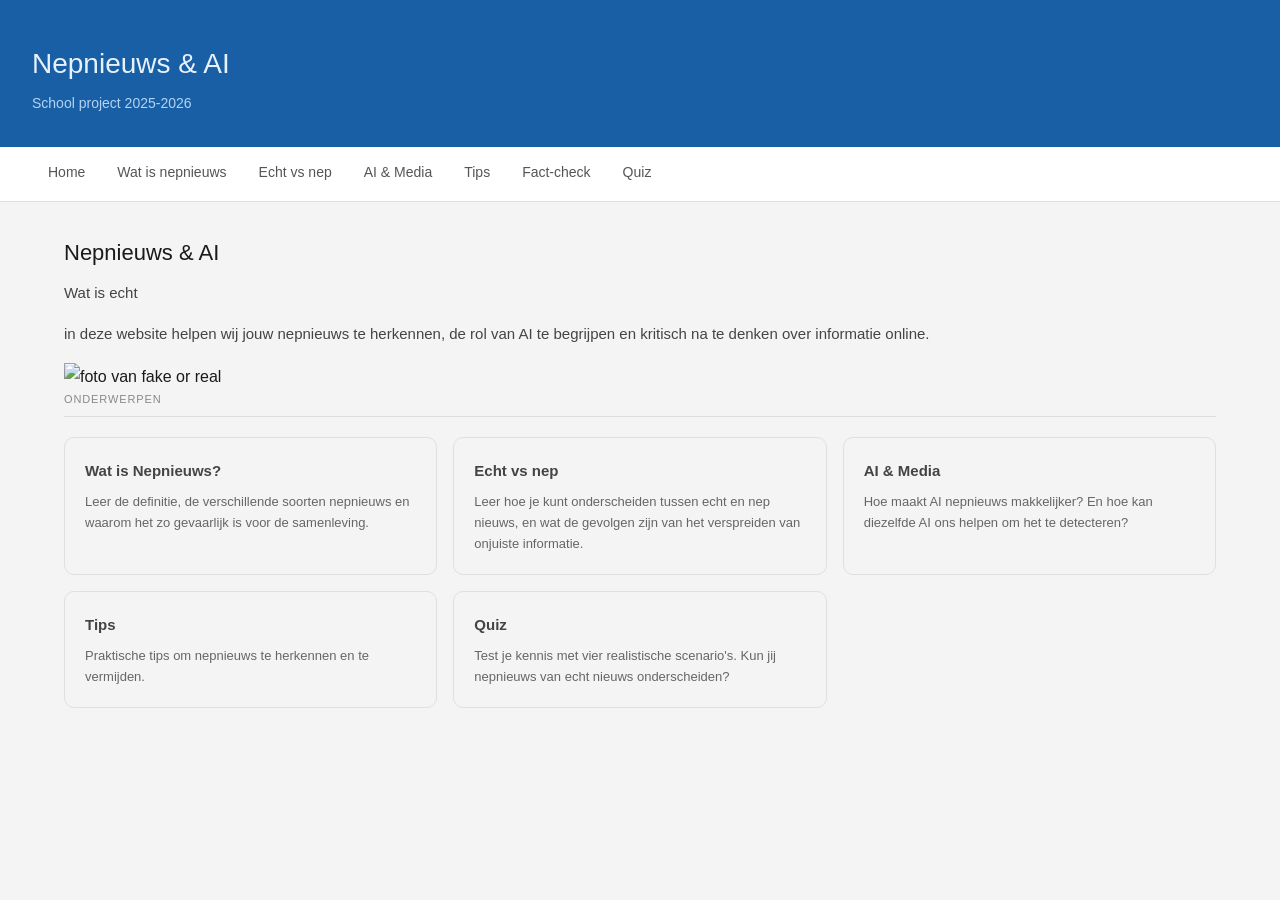
==== index.html @ 2c6a7c10 "Add files via upload de eerste en de tweede pagina gemaakt" ====
<!DOCTYPE html>
<html lang="en">

<head>
    <meta charset="UTF-8">
    <meta name="viewport" content="width=device-width, initial-scale=1.0">
    <title>Document</title>
    <link rel="stylesheet" href="main.css">
</head>

<body>
    <header>
        <h1>Nepnieuws & AI</h1>
        <p>School project 2025-2026</p>
    </header>

    <nav>
        <ul>
            <li><a href="index.html">Home</a></li>
            <li><a href="wat-is-nep-nieuws.html">Wat is nepnieuws</a></li>
            <li><a href="echt-vs-nep.html">Echt vs nep</a></li>
            <li><a href="ai-en-media.html">AI & Media</a></li>
            <li><a href="tips.html">Tips</a></li>
            <li><a href="fact-check.html">Fact-check</a></li>
            <li><a href="quiz.html">Quiz</a></li>
        </ul>
    </nav>
    <main>
        <h2>Nepnieuws & AI</h2>
        <p>Wat is echt</p>
        <p>in deze website helpen wij jouw nepnieuws te herkennen, de rol van AI te begrijpen en kritisch na te denken
            over informatie online.</p>
        <img src="istockphoto-2174552745-170667a.jpg" alt="foto van fake or real">
       
        <section class="onderwerpen">
  <p class="grid-label">Onderwerpen</p>
  <div class="topics-grid">

    <a class="topic-card" href="wat-is-nep-nieuws.html">
      <p class="topic-title">Wat is Nepnieuws?</p>
      <p class="topic-desc">Leer de definitie, de verschillende soorten nepnieuws en waarom het zo gevaarlijk is voor de samenleving.</p>
    </a>

    <a class="topic-card" href="echt-vs-nep.html">
      <p class="topic-title">Echt vs nep</p>
      <p class="topic-desc">Leer hoe je kunt onderscheiden tussen echt en nep nieuws, en wat de gevolgen zijn van het verspreiden van onjuiste informatie.</p>
    </a>

    <a class="topic-card" href="ai-en-media.html">
      <p class="topic-title">AI & Media</p>
      <p class="topic-desc">Hoe maakt AI nepnieuws makkelijker? En hoe kan diezelfde AI ons helpen om het te detecteren?</p>
    </a>

    <a class="topic-card" href="tips.html">
      <p class="topic-title">Tips</p>
      <p class="topic-desc">Praktische tips om nepnieuws te herkennen en te vermijden.</p>
    </a>

    <a class="topic-card" href="quiz.html">
      <p class="topic-title">Quiz</p>
      <p class="topic-desc">Test je kennis met vier realistische scenario's. Kun jij nepnieuws van echt nieuws onderscheiden?</p>
    </a>

  </div>
</section>
    </main>
</body>

</html>
---- main.css ----
* {
  margin: 0;
  padding: 0;
  box-sizing: border-box;
}

body {
  font-family: Arial, sans-serif;
  background: #f4f4f4;
  color: #1a1a1a;
  line-height: 1.7;
}


header {
  background: #185FA5;
  color: #E6F1FB;
  padding: 2.5rem 2rem 2rem;
}

header h1 {
  font-size: 28px;
  font-weight: 500;
  color: #E6F1FB;
}

header p {
  font-size: 14px;
  color: #B5D4F4;
  margin-top: 4px;
}


nav {
  background: #ffffff;
  border-bottom: 1px solid #e0e0e0;
  padding: 0 2rem;
}

nav ul {
  list-style: none;
  display: flex;
  flex-wrap: wrap;
}

nav ul li a {
  display: block;
  padding: 14px 16px;
  font-size: 14px;
  color: #555;
  text-decoration: none;
  border-bottom: 2px solid transparent;
  transition: color 0.15s, border-color 0.15s;
}

nav ul li a:hover {
  color: #185FA5;
  border-bottom-color: #185FA5;
}


main {
  max-width: 100%;
  margin: 2rem;
  padding: 0 2rem;
}
img {
  
  display: flex;  
  max-width: 100%;
  height: auto;
}

main h2 {
  font-size: 22px;
  font-weight: 500;
  margin-bottom: 0.5rem;
}

main p {
  font-size: 15px;
  color: #444;
  margin-bottom: 1rem;
}


main  button {
  background: #185FA5;
  color: #ffffff;
  border: none;
  padding: 10px 28px;
  border-radius: 8px;
  font-size: 14px;
  font-weight: 500;
  cursor: pointer;
  margin-bottom: 2.5rem;
}

main  button:hover {
  background: #0C447C;
}
.grid-label {
  font-size: 11px;
  letter-spacing: 0.08em;
  text-transform: uppercase;
  color: #888;
  border-bottom: 1px solid #ddd;
  padding-bottom: 8px;
  margin-bottom: 20px;
}

.topics-grid {
  display: grid;
  grid-template-columns: repeat(3, 1fr);
  gap: 16px;
}

.topic-card {
  display: flex;
  flex-direction: column;
  gap: 8px;
  padding: 20px;
  border: 1px solid #e0e0e0;
  border-radius: 10px;
  text-decoration: none;
  color: inherit;
  transition: border-color 0.15s, background 0.15s;
}

.topic-card:hover {
  border-color: #185FA5;
  background: #E6F1FB;
}

.topic-card i {
  font-size: 22px;
  color: #aaa;
}

.topic-card:hover i,
.topic-card:hover .topic-title,
.topic-card:hover .topic-desc {
  color: #0C447C;
}

.topic-title {
  font-size: 15px;
  font-weight: 600;
  margin: 0;
}

.topic-desc {
  font-size: 13px;
  color: #666;
  margin: 0;
  line-height: 1.6;
}
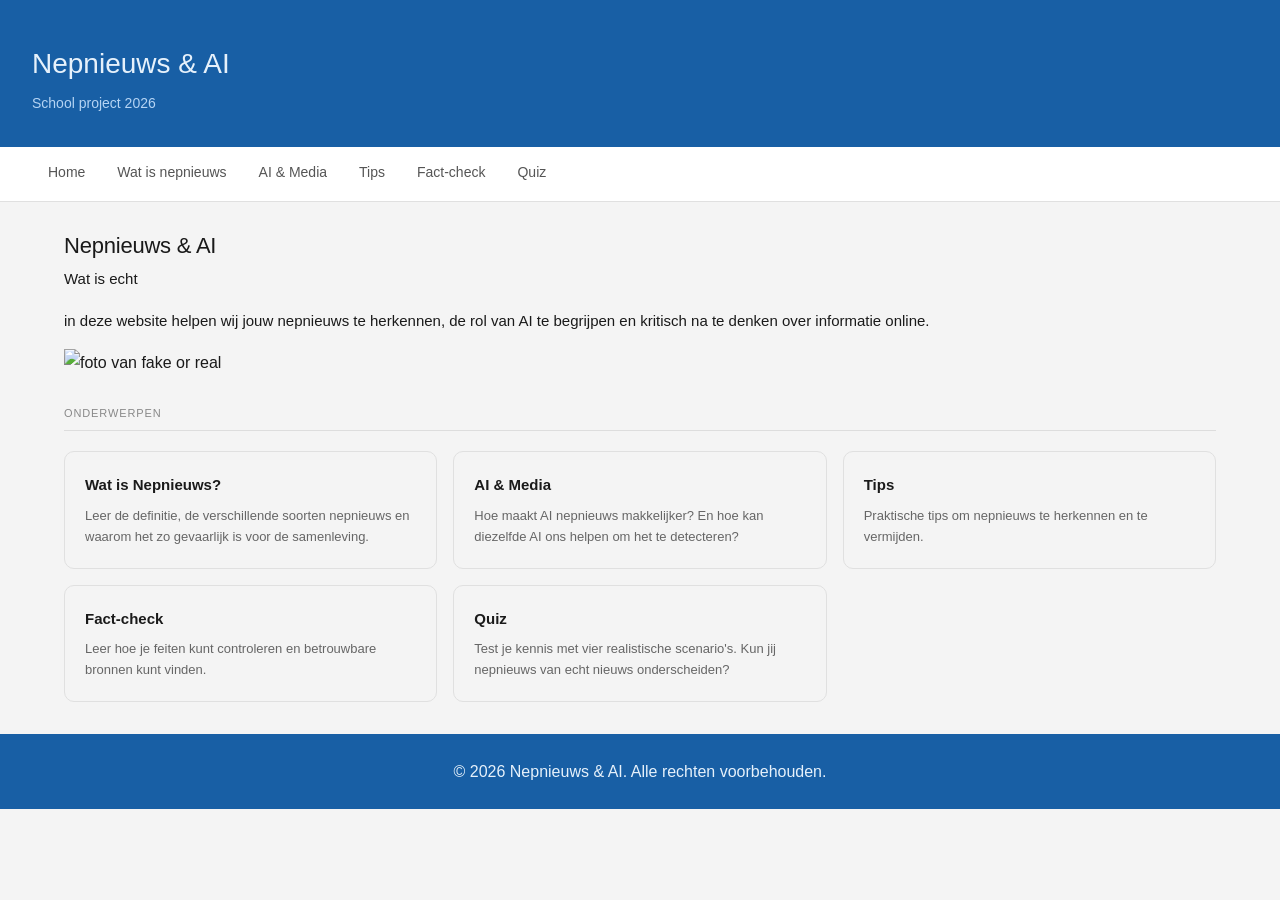
==== commit 3dc79c22: "Add files via upload" ====
--- a/index.html
+++ b/index.html
@@ -2,68 +2,76 @@
 <html lang="en">
 
 <head>
-    <meta charset="UTF-8">
-    <meta name="viewport" content="width=device-width, initial-scale=1.0">
-    <title>Document</title>
-    <link rel="stylesheet" href="main.css">
+  <meta charset="UTF-8">
+  <meta name="viewport" content="width=device-width, initial-scale=1.0">
+  <title>Document</title>
+
+  <link rel="stylesheet" href="main.css">
+
 </head>
 
 <body>
-    <header>
-        <h1>Nepnieuws & AI</h1>
-        <p>School project 2025-2026</p>
-    </header>
+  <header>
+    <h1>Nepnieuws & AI</h1>
+    <p>School project 2026</p>
+  </header>
 
-    <nav>
-        <ul>
-            <li><a href="index.html">Home</a></li>
-            <li><a href="wat-is-nep-nieuws.html">Wat is nepnieuws</a></li>
-            <li><a href="echt-vs-nep.html">Echt vs nep</a></li>
-            <li><a href="ai-en-media.html">AI & Media</a></li>
-            <li><a href="tips.html">Tips</a></li>
-            <li><a href="fact-check.html">Fact-check</a></li>
-            <li><a href="quiz.html">Quiz</a></li>
-        </ul>
-    </nav>
-    <main>
-        <h2>Nepnieuws & AI</h2>
-        <p>Wat is echt</p>
-        <p>in deze website helpen wij jouw nepnieuws te herkennen, de rol van AI te begrijpen en kritisch na te denken
-            over informatie online.</p>
-        <img src="istockphoto-2174552745-170667a.jpg" alt="foto van fake or real">
-       
-        <section class="onderwerpen">
-  <p class="grid-label">Onderwerpen</p>
-  <div class="topics-grid">
+  <nav>
+    <ul>
+      <li><a href="index.html">Home</a></li>
+      <li><a href="wat-is-nep-nieuws.html">Wat is nepnieuws</a></li>
+      <li><a href="ai-en-media.html">AI & Media</a></li>
+      <li><a href="tips.html">Tips</a></li>
+      <li><a href="fact-check.html">Fact-check</a></li>
+      <li><a href="quiz.html">Quiz</a></li>
+    </ul>
+  </nav>
+  <main>
+    <h2>Nepnieuws & AI</h2>
+    <p>Wat is echt</p>
+    <p>in deze website helpen wij jouw nepnieuws te herkennen, de rol van AI te begrijpen en kritisch na te denken
+      over informatie online.</p>
+    <img src="istockphoto-2174552745-170667a.jpg" alt="foto van fake or real">
+    <br>
+    <section>
+      <p class="grid-label">Onderwerpen</p>
+      <div class="topics-grid">
 
-    <a class="topic-card" href="wat-is-nep-nieuws.html">
-      <p class="topic-title">Wat is Nepnieuws?</p>
-      <p class="topic-desc">Leer de definitie, de verschillende soorten nepnieuws en waarom het zo gevaarlijk is voor de samenleving.</p>
-    </a>
+        <a class="topic-card" href="wat-is-nep-nieuws.html">
+          <p class="topic-title">Wat is Nepnieuws?</p>
+          <p class="topic-desc">Leer de definitie, de verschillende soorten nepnieuws en waarom het zo gevaarlijk is
+            voor de samenleving.</p>
+        </a>
 
-    <a class="topic-card" href="echt-vs-nep.html">
-      <p class="topic-title">Echt vs nep</p>
-      <p class="topic-desc">Leer hoe je kunt onderscheiden tussen echt en nep nieuws, en wat de gevolgen zijn van het verspreiden van onjuiste informatie.</p>
-    </a>
 
-    <a class="topic-card" href="ai-en-media.html">
-      <p class="topic-title">AI & Media</p>
-      <p class="topic-desc">Hoe maakt AI nepnieuws makkelijker? En hoe kan diezelfde AI ons helpen om het te detecteren?</p>
-    </a>
+        <a class="topic-card" href="ai-en-media.html">
+          <p class="topic-title">AI & Media</p>
+          <p class="topic-desc">Hoe maakt AI nepnieuws makkelijker? En hoe kan diezelfde AI ons helpen om het te
+            detecteren?</p>
+        </a>
 
-    <a class="topic-card" href="tips.html">
-      <p class="topic-title">Tips</p>
-      <p class="topic-desc">Praktische tips om nepnieuws te herkennen en te vermijden.</p>
-    </a>
+        <a class="topic-card" href="tips.html">
+          <p class="topic-title">Tips</p>
+          <p class="topic-desc">Praktische tips om nepnieuws te herkennen en te vermijden.</p>
+        </a>
+        <a class="topic-card" href="fact-check.html">
+          <p class="topic-title">Fact-check</p>
+          <p class="topic-desc">Leer hoe je feiten kunt controleren en betrouwbare bronnen kunt vinden.</p>
+        </a>
 
-    <a class="topic-card" href="quiz.html">
-      <p class="topic-title">Quiz</p>
-      <p class="topic-desc">Test je kennis met vier realistische scenario's. Kun jij nepnieuws van echt nieuws onderscheiden?</p>
-    </a>
+        <a class="topic-card" href="quiz.html">
+          <p class="topic-title">Quiz</p>
+          <p class="topic-desc">Test je kennis met vier realistische scenario's. Kun jij nepnieuws van echt nieuws
+            onderscheiden?</p>
+        </a>
 
-  </div>
-</section>
-    </main>
+      </div>
+    </section>
+
+  </main>
+  <footer>
+    <p>&copy; 2026 Nepnieuws & AI. Alle rechten voorbehouden.</p>
+</footer>
 </body>
 
 </html>
--- a/main.css
+++ b/main.css
@@ -1,14 +1,16 @@
 * {
-  margin: 0;
+  margin: 0 ;
   padding: 0;
   box-sizing: border-box;
 }
 
 body {
-  font-family: Arial, sans-serif;
+  
   background: #f4f4f4;
   color: #1a1a1a;
   line-height: 1.7;
+  font-family: 'DM Sans', sans-serif;
+   
 }
 
 
@@ -64,9 +66,10 @@
   margin: 2rem;
   padding: 0 2rem;
 }
+
 img {
-  
-  display: flex;  
+
+  display: flex;
   max-width: 100%;
   height: auto;
 }
@@ -79,12 +82,11 @@
 
 main p {
   font-size: 15px;
-  color: #444;
   margin-bottom: 1rem;
 }
 
 
-main  button {
+main button {
   background: #185FA5;
   color: #ffffff;
   border: none;
@@ -96,9 +98,10 @@
   margin-bottom: 2.5rem;
 }
 
-main  button:hover {
+main button:hover {
   background: #0C447C;
 }
+
 .grid-label {
   font-size: 11px;
   letter-spacing: 0.08em;
@@ -154,4 +157,232 @@
   color: #666;
   margin: 0;
   line-height: 1.6;
-}+}
+
+.deepfake-layout {
+  display: flex;
+  gap: 80px;
+  
+}
+
+.deepfake-layout img {
+  width: 25%;
+  border-radius: 8px;
+  display: flex;
+}
+
+.kaarten-grid {
+  display: grid;
+  grid-template-columns: repeat(auto-fit, minmax(220px, 1fr));
+  gap: 16px;
+}
+
+.kaart {
+  border: 1px solid #ddd;
+  border-radius: 10px;
+  padding: 1.25rem;
+  display: flex;
+  flex-direction: column;
+  gap: 10px;
+}
+
+.kaart-jaar {
+  font-size: 13px;
+  color: #aaa;
+}
+
+.kaart-titel {
+  font-size: 15px;
+  font-weight: 600;
+  margin: 0;
+}
+
+.kaart-tekst {
+  font-size: 14px;
+  color: #444;
+  line-height: 1.5;
+  margin: 0;
+}
+
+.kaart-screenshot {
+  background: #f0f0f0;
+  border-radius: 6px;
+  height: 160px;
+  overflow: hidden;
+  margin-top: 4px;
+}
+
+.kaart-screenshot img {
+  width: 100%;
+  height: 100%;
+  object-fit: cover;
+  display: block;
+}
+
+ h2 {
+    
+    font-size: 3rem;
+    font-weight: 700;
+    line-height: 1.1;
+    letter-spacing: -0.01em;
+    margin-bottom: 10px;
+  }
+ 
+  .subtitle {
+    font-size: 0.95rem;
+   
+    font-weight: 300;
+    margin-bottom: 40px;
+  }
+ 
+  h2 {
+    
+    font-size: 1.15rem;
+    font-weight: 600;
+    margin-bottom: 12px;
+  }
+ 
+  .intro-text {
+    font-size: 0.95rem;
+    line-height: 1.65;
+    color: #333;
+    max-width: 780px;
+    margin-bottom: 28px;
+  }
+ 
+  .sift-grid {
+    display: grid;
+    grid-template-columns: repeat(4, 1fr);
+    gap: 0;
+    border: 1px solid #ddd;
+  }
+ 
+  .sift-card {
+    padding: 24px 22px 28px;
+    border-right: 1px solid #ddd;
+    position: relative;
+    background: #fff;
+    transition: background 0.2s;
+  }
+ 
+  .sift-card:last-child {
+    border-right: none;
+  }
+ 
+  .sift-card:hover {
+    background: #fafafa;
+  }
+ 
+  .sift-letter {
+    font-size: 2.4rem;
+    font-weight: 700;
+    line-height: 1;
+    margin-bottom: 14px;
+    display: block;
+  }
+ 
+  .sift-card h3 {
+    font-size: 0.95rem;
+    font-weight: 600;
+    margin-bottom: 8px;
+    color: #111;
+  }
+ 
+  .sift-card p {
+    font-size: 0.85rem;
+    color: #555;
+    line-height: 1.6;
+    font-weight: 300;
+  }
+ 
+  .checklist-grid {
+    display: grid;
+    grid-template-columns: 1fr 1fr;
+    gap: 20px;
+  }
+ 
+  .card {
+    border: 1px solid #ddd;
+    border-radius: 4px;
+    padding: 24px 28px 28px;
+  }
+ 
+  .card-header {
+    display: flex;
+    align-items: center;
+    gap: 10px;
+    margin-bottom: 20px;
+  }
+ 
+  
+ 
+  .card ul {
+    list-style: none;
+    display: flex;
+    flex-direction: column;
+    gap: 12px;
+  }
+ 
+  .card li {
+    display: flex;
+    align-items: flex-start;
+    gap: 10px;
+    font-size: 0.88rem;
+    color: #333;
+    line-height: 1.5;
+  }
+
+  
+ 
+    .page-title {
+      font-size: 2.6rem;
+      font-weight: 700;
+      color: #111;
+      margin-bottom: 0.6rem;
+      line-height: 1.15;
+    }
+ 
+    .page-subtitle {
+      font-size: 1rem;
+      color: #555;
+      max-width: 680px;
+      margin-bottom: 2.5rem;
+      line-height: 1.75;
+      font-family: Arial, sans-serif;
+    }
+ 
+ 
+    .section-title {
+      font-size: 1.3rem;
+      font-weight: 700;
+      color: #111;
+      margin-bottom: 1.25rem;
+    }
+ 
+    .content-grid {
+      display: grid;
+      grid-template-columns: 1fr 1fr;
+      gap: 2.5rem;
+      align-items: start;
+    }
+ 
+    .text p {
+      font-size: 1rem;
+      line-height: 1.8;
+      color: #1a1a1a;
+      margin-bottom: 1rem;
+      
+    }
+
+    footer{
+      background: #185FA5;
+      color: #E6F1FB;
+      align-items: center;
+      justify-content: center;
+      text-align: center;
+      padding: 1.5em ;
+      margin-top: 2em;
+      width: 100%;
+    }
+
+  
